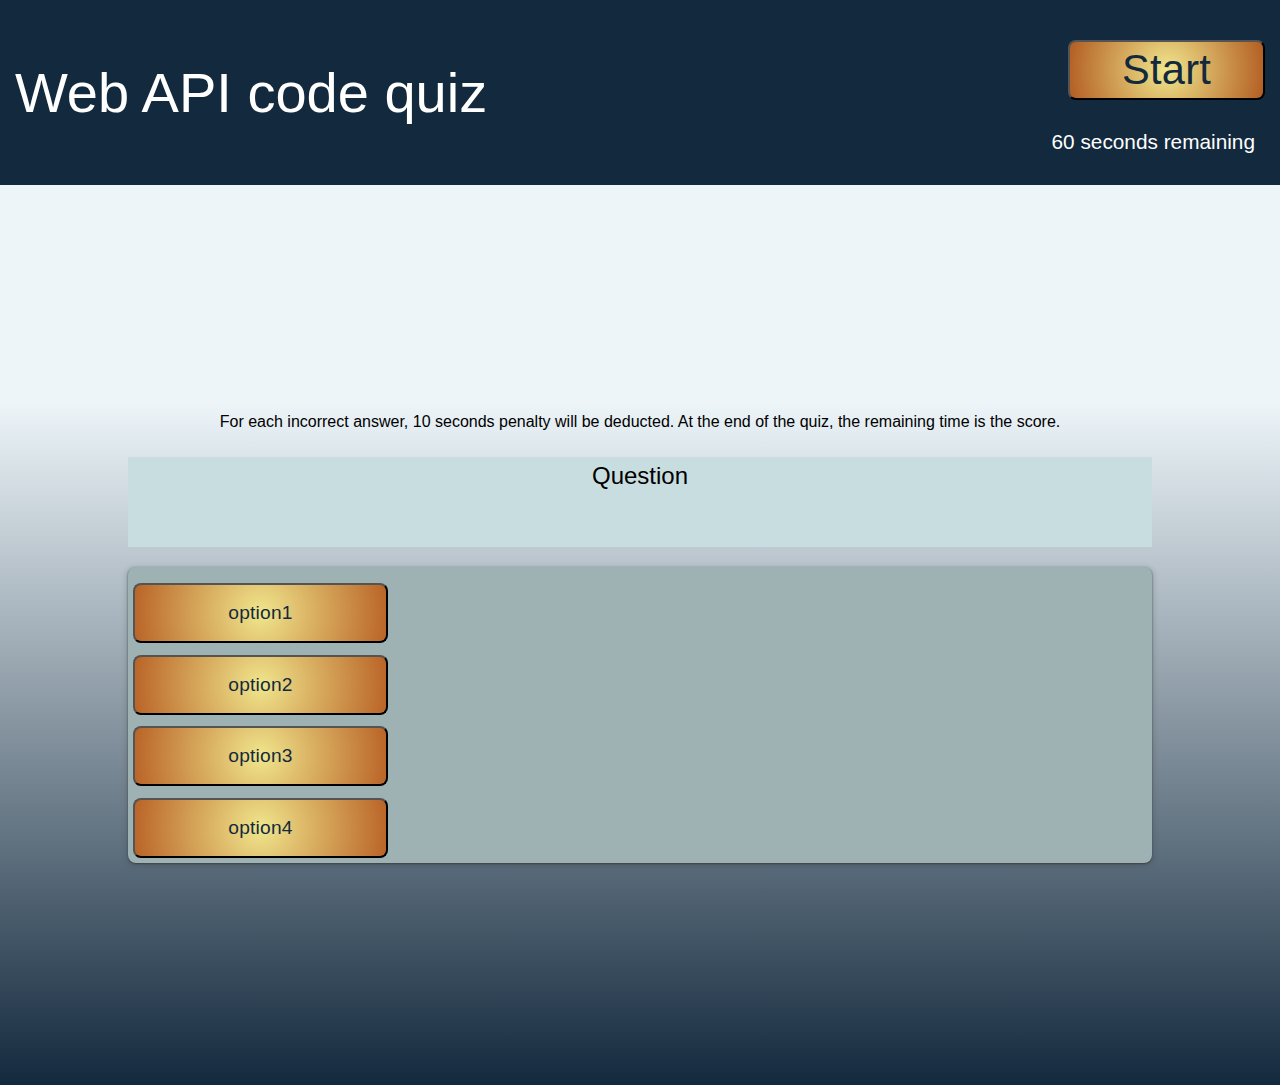
==== Draft 1/index.html @ 9780f0ef "Initial commit-rough draft" ====
<!DOCTYPE html>
<html>
  <head>
    <title>CSS Box Styling</title>
    <meta charset="UTF-8" />
    <meta name="viewport" content="width=device-width, initial-scale=1" />
    <link rel="stylesheet" type="text/css" href="./assets/css/style.css" />
  </head>
  <body>
    <header>
      <div class= "large-font">Web API code quiz</div>
      <div class = "align-right">
        <button class="start-button">Start</button>
        <div class= "card timer">
          <div class = "timer-text">
          <div><span class="timer-count"> 60 </span> seconds remaining</div>
        </div>
    </div>
    </header>

    <main>
      <div class= "panel">
        <p>For each incorrect answer, 10 seconds penalty will be deducted. At the end of the quiz, the remaining time is the score.</p>
        <div class="question-container" id="question">Question</div>
        <div class="option-container">
            <button class="option" id="op1" value="1">option1</button>
      
            <button class="option" id="op2" value="2">option2</button>
      
            <button class="option" id="op3" value="3">option3</button>
      
            <button class="option" id="op4" value="4">option4</button>
        </div>
      </div> 
    </main>
    <script src="assets/js/script.js"></script>
  </body>
</html>
---- Draft 1/assets/css/style.css ----
* {
  box-sizing: border-box;
}

body {
  font-family: Arial;
  margin: 0;
  display: flex;
  flex-direction: column;
  min-height: 100vh;
  justify-content: flex-start;
  background: linear-gradient(0deg, rgba(19,41,61,1) 0%, rgba(237,245,249,1) 63%);
}

.reset-button {
  font-size: 16px;
  height: 30px;
  line-height: 8px;
  margin-top: 20px;
}

.win-loss-container {
  display: flex;
  justify-content: space-between;
  margin-top: 16px;
}

button {
  background: radial-gradient(circle, rgba(240,230,140,1) 0%, rgba(187,96,33,0.9542191876750701) 100%);
  border-radius: 8px;
  color: #13293d;
  cursor: pointer;
  font-size: 2em;
  letter-spacing: 0.21px;
  line-height: 16px;
  max-width: 255px;
  padding: 20px 52px;
  text-align: center;
  transition-duration: 0.15s;
  transition-property: background-color;
  transition-timing-function: linear;
  margin-top: 0.6em;
}

header {
  padding: 15px;
  background: #13293d;
  color: #fff;
  border-bottom:30px #879274;
  display: flex;
  align-items: center;
  justify-content: space-between;
}

.align-right{
  display: flex;
  flex-direction: column;
  align-items: flex-end;
  font-size: 1.3em;
  text-align:left;
}

main {
  display: flex;
  flex-wrap: wrap;
  justify-content: space-around;
}


.large-font {
  font-size: 3.5em;
  text-align:left;
}

.timer {
  height: 50px;
  padding: 5px;
  margin-top: 20px;
  background: #13293d;
  width: fit-content;
}

.timer-text {
  padding: 5px;
}

@media screen and (max-width: 1183px) {
  main {
    flex-direction: column;
  }


}

@media screen and (max-width: 504px) {
  .large-font {
    font-size: 2em;
  }

  .timer {
    height: 200px;
  }
}


/* Test */
.panel{
    height: 100vh;
    display: flex;
    flex-direction: column;
    justify-content: center;
    align-items: center;
}
.question-container{
    margin: 10px;
    padding: 5px;
    width: 80vw;
    height: 10vh;
    background-color: #c7dddf;
    font-size: x-large;
    text-align: center;
      
}
.result{
    margin: 10px;
    padding: 5px;
    width:80vw;
    height: 10vh;
    text-align: center;
    font-size: 50px;
      
}
.option-container{
    display: flex;
    flex-direction: column;
    margin: 10px;
    padding: 5px;
    width: 80vw;
    height: auto;
    background-color: #9eb1b3;  
    border-radius: 8px;
    box-shadow: rgba(60, 64, 67, 2) 0 1px 2px 0,
    rgba(60, 64, 67, 0.15) 0 2px 4px 3px; 
        
}
.option{    
    font-size: larger;
}
.option:hover{
    background-color: lightgoldenrodyellow;
}
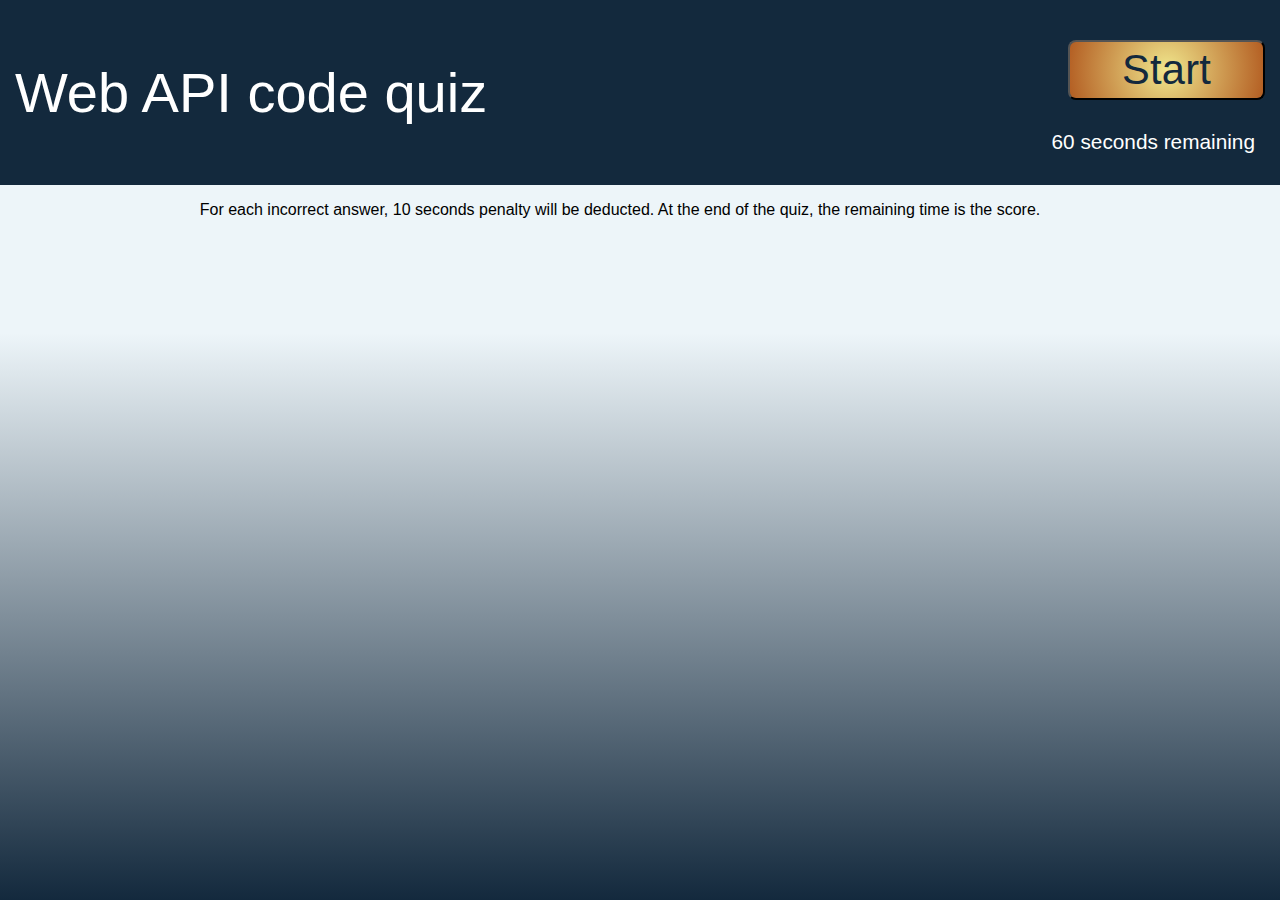
==== commit de110c93: "Fixed question rotation and timer stop" ====
--- a/Draft 1/index.html
+++ b/Draft 1/index.html
@@ -19,17 +19,11 @@
     </header>
 
     <main>
+      <p>For each incorrect answer, 10 seconds penalty will be deducted. At the end of the quiz, the remaining time is the score.</p>
       <div class= "panel">
-        <p>For each incorrect answer, 10 seconds penalty will be deducted. At the end of the quiz, the remaining time is the score.</p>
-        <div class="question-container" id="question">Question</div>
+        <div class="question-container" id="question"></div>
         <div class="option-container">
-            <button class="option" id="op1" value="1">option1</button>
-      
-            <button class="option" id="op2" value="2">option2</button>
-      
-            <button class="option" id="op3" value="3">option3</button>
-      
-            <button class="option" id="op4" value="4">option4</button>
+            <ul id = "options"></ul>
         </div>
       </div> 
     </main>
--- a/Draft 1/assets/css/style.css
+++ b/Draft 1/assets/css/style.css
@@ -62,8 +62,7 @@
 
 main {
   display: flex;
-  flex-wrap: wrap;
-  justify-content: space-around;
+  justify-content: center;
 }
 
 
@@ -102,50 +101,7 @@
   }
 }
 
-
-/* Test */
 .panel{
-    height: 100vh;
-    display: flex;
-    flex-direction: column;
-    justify-content: center;
-    align-items: center;
-}
-.question-container{
-    margin: 10px;
-    padding: 5px;
-    width: 80vw;
-    height: 10vh;
-    background-color: #c7dddf;
-    font-size: x-large;
-    text-align: center;
-      
-}
-.result{
-    margin: 10px;
-    padding: 5px;
-    width:80vw;
-    height: 10vh;
-    text-align: center;
-    font-size: 50px;
-      
-}
-.option-container{
-    display: flex;
-    flex-direction: column;
-    margin: 10px;
-    padding: 5px;
-    width: 80vw;
-    height: auto;
-    background-color: #9eb1b3;  
-    border-radius: 8px;
-    box-shadow: rgba(60, 64, 67, 2) 0 1px 2px 0,
-    rgba(60, 64, 67, 0.15) 0 2px 4px 3px; 
-        
-}
-.option{    
-    font-size: larger;
-}
-.option:hover{
-    background-color: lightgoldenrodyellow;
-}
+  margin-top: 10vh;
+  justify-content: center;
+}